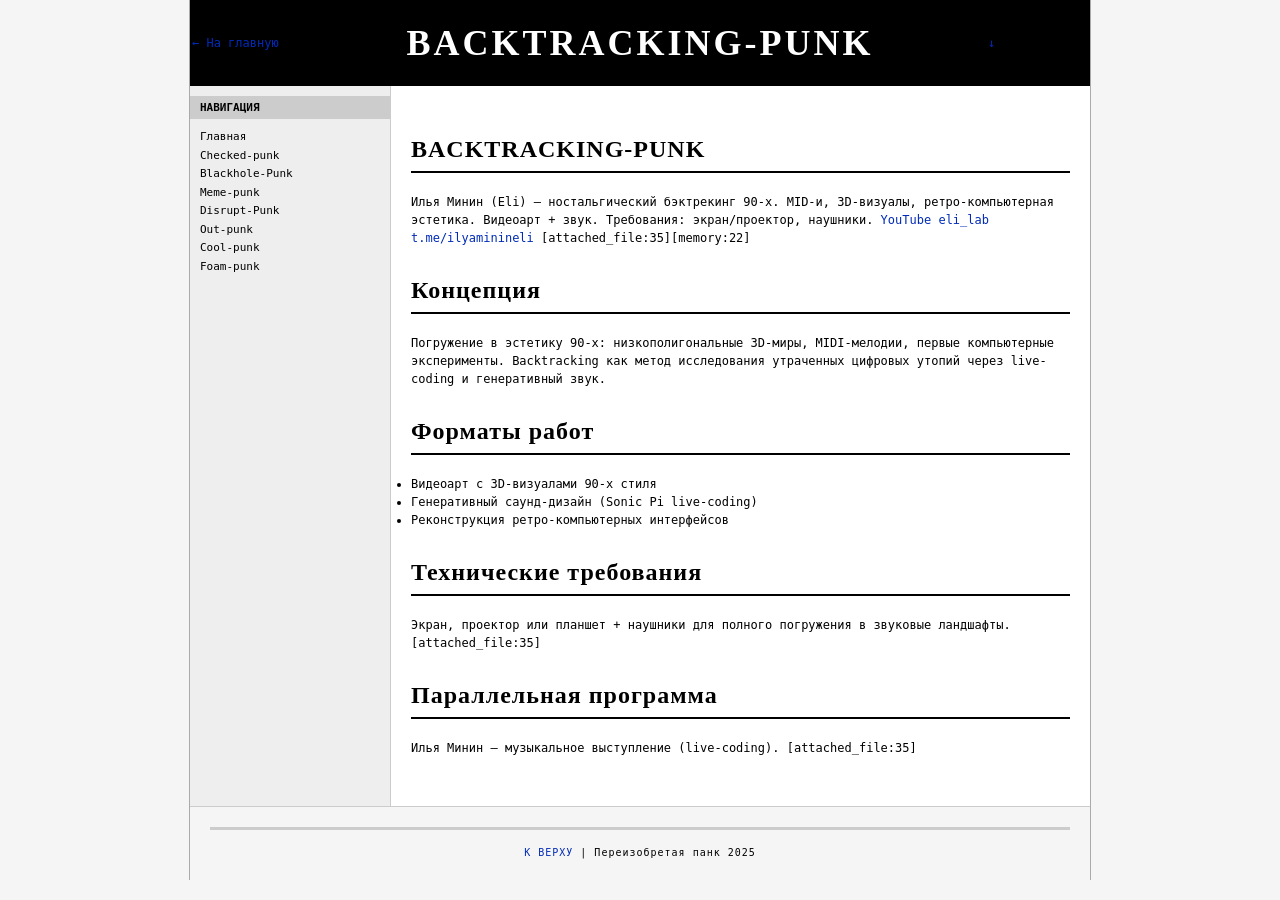
==== backtracking-punk.html @ db6ddf0a "add" ====
<!DOCTYPE html>
<html lang="ru">
<head>
<meta charset="UTF-8" />
<meta name="viewport" content="width=device-width, initial-scale=1" />
<title>Backtracking-Punk | Переизобретая панк</title>
<link rel="stylesheet" href="style.css" />
</head>
<body>
<div class="wiki-page">
  <table class="top-table">
    <tr>
      <td class="header-left"><a href="index.html">← На главную</a></td>
      <td class="header-center"><h1>BACKTRACKING-PUNK</h1></td>
      <td class="header-right"><a href="#bottom">↓</a></td>
    </tr>
  </table>

  <div class="wiki-body">
    <div class="sidebar">
      <div class="navbox">
        <h3>НАВИГАЦИЯ</h3>
        <ul>
          <li><a href="index.html">Главная</a></li>
          <li><a href="checked-punk.html">Checked-punk</a></li>
          <li><a href="blackhole-punk.html">Blackhole-Punk</a></li>
          <li><a href="meme-punk.html">Meme-punk</a></li>
          <li><a href="disrupt-punk.html">Disrupt-Punk</a></li>
          <li><a href="out-punk.html">Out-punk</a></li>
          <li><a href="cool-punk.html">Cool-punk</a></li>
          <li><a href="foam-punk.html">Foam-punk</a></li>
        </ul>
      </div>
    </div>

    <div class="main-content">
      <h2>BACKTRACKING-PUNK</h2>
      <p>Илья Минин (Eli) — ностальгический бэктрекинг 90-х. MID-и, 3D-визуалы, ретро-компьютерная эстетика. Видеоарт + звук. Требования: экран/проектор, наушники. <a href="https://www.youtube.com/@elilab">YouTube</a> <a href="https://eliasadams.github.io/eli_lab/">eli_lab</a> <a href="http://t.me/ilyaminineli">t.me/ilyaminineli</a> [attached_file:35][memory:22]</p>
      
      <h2>Концепция</h2>
      <p>Погружение в эстетику 90-х: низкополигональные 3D-миры, MIDI-мелодии, первые компьютерные эксперименты. Backtracking как метод исследования утраченных цифровых утопий через live-coding и генеративный звук.</p>

      <h2>Форматы работ</h2>
      <ul>
        <li>Видеоарт с 3D-визуалами 90-х стиля</li>
        <li>Генеративный саунд-дизайн (Sonic Pi live-coding)</li>
        <li>Реконструкция ретро-компьютерных интерфейсов</li>
      </ul>

      <h2>Технические требования</h2>
      <p>Экран, проектор или планшет + наушники для полного погружения в звуковые ландшафты. [attached_file:35]</p>

      <h2>Параллельная программа</h2>
      <p>Илья Минин — музыкальное выступление (live-coding). [attached_file:35]</p>
    </div>
  </div>

  <div id="bottom" class="footer">
    <hr />
    <p><a href="#top">К ВЕРХУ</a> | Переизобретая панк 2025</p>
  </div>
</div>
</body>
</html>
---- style.css ----
/* style.css - Web 1.0 Wiki Style */
* { margin: 0; padding: 0; }
body { 
    background: #f5f5f5 url('[data-uri]') repeat;
    color: #000; 
    font: 12px/1.5 Monaco, Consolas, "Lucida Console", monospace;
    margin: 0;
}

.wiki-page { max-width: 900px; margin: 0 auto; background: #fff; border-left: 1px solid #aaa; border-right: 1px solid #aaa; }

.top-table { width: 100%; background: #000; color: #fff; }
.header-left, .header-right { width: 100px; }
.header-center { text-align: center; padding: 20px 10px; }
h1 { font: bold 36px Georgia, serif; letter-spacing: 3px; text-transform: uppercase; margin: 0; }
.tagline { font-size: 11px; letter-spacing: 2px; margin: 10px 0 0 0; }

.wiki-body { display: flex; min-height: 80vh; }
.sidebar { width: 200px; background: #eee; border-right: 1px solid #ccc; padding: 10px 0; }
.main-content { flex: 1; padding: 20px; }

.navbox h3 { background: #ccc; font: bold 11px monospace; padding: 5px 10px; margin: 0 0 10px 0; }
.navbox ul { list-style: none; font-size: 11px; }
.navbox li { margin: 0 0 2px 10px; }
.navbox a { color: #000; text-decoration: none; }
.navbox a:hover { background: #A03435; color: #fff; }
.navbox hr { height: 2px; border: none; background: #ccc; margin: 10px 10px; }

.infobox { background: #f9f9f9; border: 1px solid #aaa; padding: 15px; margin: 0 0 30px 0; }
.infobox h2 { font: bold 18px Georgia, serif; border-bottom: 2px solid #000; padding-bottom: 5px; margin: 0 0 15px 0; }

h2 { font: bold 24px Georgia, serif; border-bottom: 2px solid #000; padding-bottom: 8px; margin: 30px 0 20px 0; letter-spacing: 1px; }
h3 { font: bold 16px Georgia, serif; margin: 25px 0 15px 0; }

.wikitable { 
    background: #fff; 
    border: 2px solid #000; 
    border-collapse: collapse; 
    margin: 15px 0; 
    font-size: 11px;
}
.wikitable th, .wikitable td { 
    border: 1px solid #000; 
    padding: 8px 12px; 
    text-align: left; 
    vertical-align: top;
}
.wikitable th { background: #ccc; font-weight: bold; text-transform: uppercase; letter-spacing: 1px; font-size: 10px; }
.punk-accent { background: #A03435 !important; color: #fff !important; }
.punk-accent a { color: #fff; }

dl { margin: 20px 0; }
dt { font-weight: bold; margin: 15px 0 5px 0; }
dd { margin: 0 0 15px 20px; }

a { color: #002bb8; text-decoration: none; }
a:visited { color: #6b16cc; }
a:hover { background: #A03435; color: #fff; padding: 1px 2px; }

.footer { clear: both; padding: 20px; text-align: center; background: #f5f5f5; border-top: 1px solid #ccc; }
.footer hr { height: 3px; background: #ccc; border: none; margin: 0 0 15px 0; }
.footer p { font-size: 10px; letter-spacing: 1px; }
.footer a:hover { background: transparent; color: #A03435; }

@media (max-width: 768px) {
    .wiki-body { flex-direction: column; }
    .sidebar { width: auto; order: 2; border-right: none; border-top: 1px solid #ccc; }
}
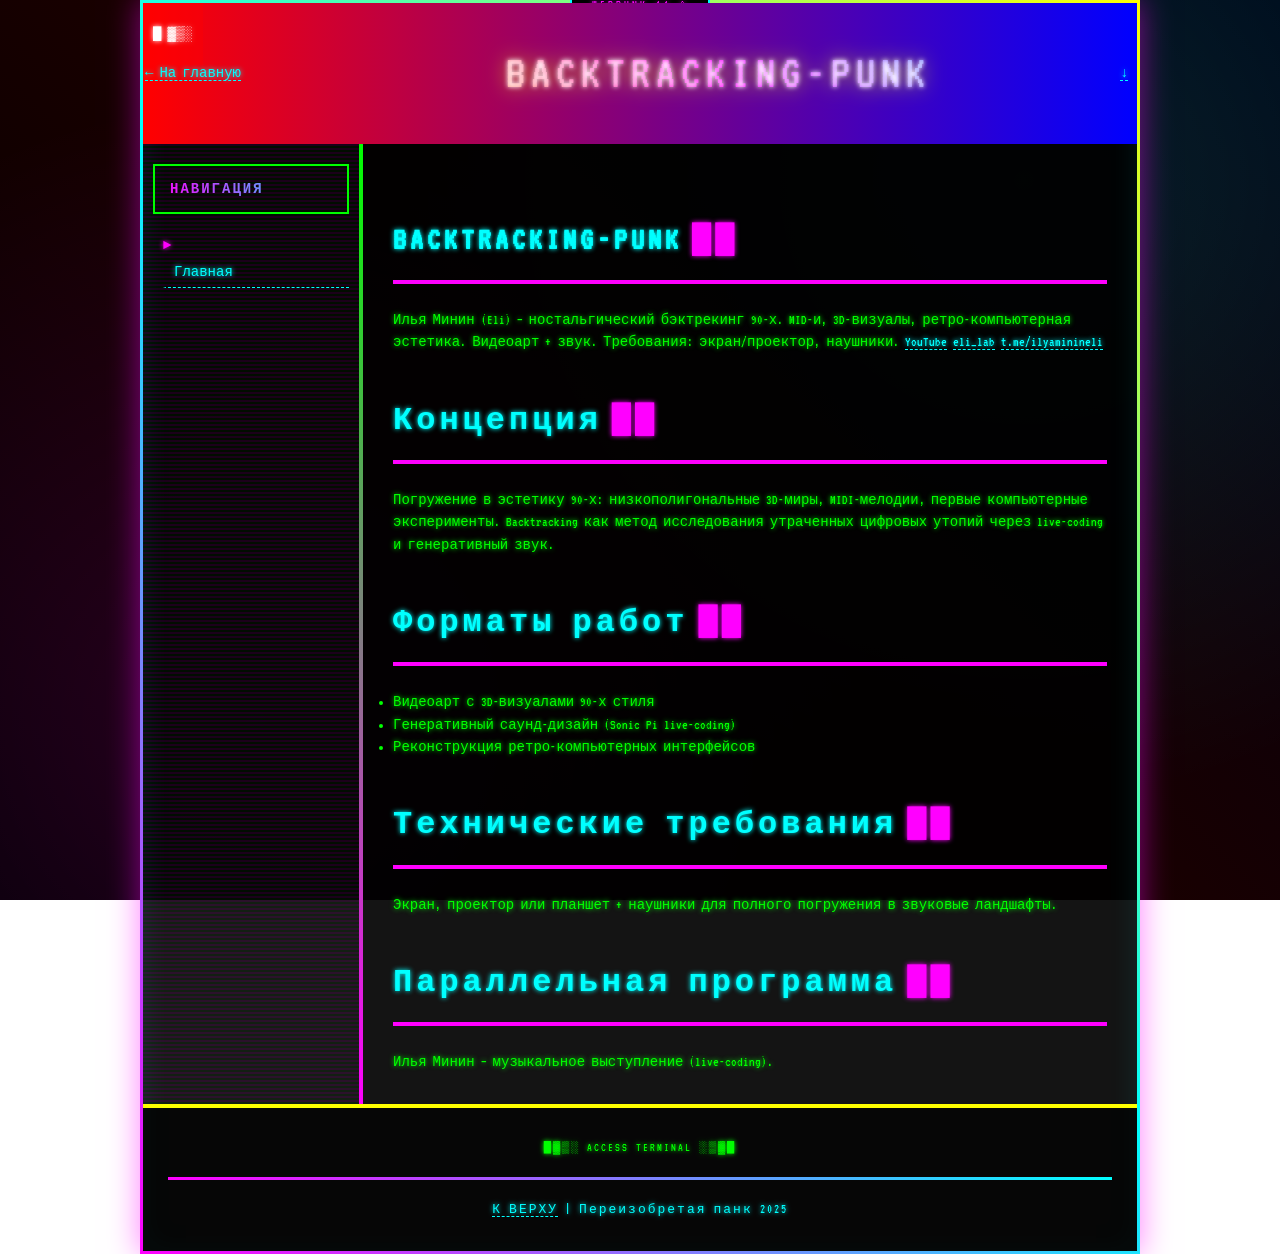
==== commit 07c81f87: "mass fix" ====
--- a/backtracking-punk.html
+++ b/backtracking-punk.html
@@ -1,64 +1,66 @@
 <!DOCTYPE html>
 <html lang="ru">
+
 <head>
-<meta charset="UTF-8" />
-<meta name="viewport" content="width=device-width, initial-scale=1" />
-<title>Backtracking-Punk | Переизобретая панк</title>
-<link rel="stylesheet" href="style.css" />
+  <meta charset="UTF-8" />
+  <meta name="viewport" content="width=device-width, initial-scale=1" />
+  <title>Backtracking-Punk | Переизобретая панк</title>
+  <link rel="stylesheet" href="style.css" />
 </head>
+
 <body>
-<div class="wiki-page">
-  <table class="top-table">
-    <tr>
-      <td class="header-left"><a href="index.html">← На главную</a></td>
-      <td class="header-center"><h1>BACKTRACKING-PUNK</h1></td>
-      <td class="header-right"><a href="#bottom">↓</a></td>
-    </tr>
-  </table>
+  <div class="wiki-page">
+    <table class="top-table">
+      <tr>
+        <td class="header-left"><a href="index.html">← На главную</a></td>
+        <td class="header-center">
+          <h1>BACKTRACKING-PUNK</h1>
+        </td>
+        <td class="header-right"><a href="#bottom">↓</a></td>
+      </tr>
+    </table>
 
-  <div class="wiki-body">
-    <div class="sidebar">
-      <div class="navbox">
-        <h3>НАВИГАЦИЯ</h3>
+    <div class="wiki-body">
+      <div class="sidebar">
+        <div class="navbox">
+          <h3>НАВИГАЦИЯ</h3>
+          <ul>
+            <li><a href="index.html">Главная</a></li>
+          </ul>
+        </div>
+      </div>
+
+      <div class="main-content">
+        <h2>BACKTRACKING-PUNK</h2>
+        <p>Илья Минин (Eli) — ностальгический бэктрекинг 90-х. MID-и, 3D-визуалы, ретро-компьютерная эстетика. Видеоарт
+          + звук. Требования: экран/проектор, наушники. <a href="https://www.youtube.com/@elilab">YouTube</a> <a
+            href="https://eliasadams.github.io/eli_lab/">eli_lab</a> <a
+            href="http://t.me/ilyaminineli">t.me/ilyaminineli</a></p>
+
+        <h2>Концепция</h2>
+        <p>Погружение в эстетику 90-х: низкополигональные 3D-миры, MIDI-мелодии, первые компьютерные эксперименты.
+          Backtracking как метод исследования утраченных цифровых утопий через live-coding и генеративный звук.</p>
+
+        <h2>Форматы работ</h2>
         <ul>
-          <li><a href="index.html">Главная</a></li>
-          <li><a href="checked-punk.html">Checked-punk</a></li>
-          <li><a href="blackhole-punk.html">Blackhole-Punk</a></li>
-          <li><a href="meme-punk.html">Meme-punk</a></li>
-          <li><a href="disrupt-punk.html">Disrupt-Punk</a></li>
-          <li><a href="out-punk.html">Out-punk</a></li>
-          <li><a href="cool-punk.html">Cool-punk</a></li>
-          <li><a href="foam-punk.html">Foam-punk</a></li>
+          <li>Видеоарт с 3D-визуалами 90-х стиля</li>
+          <li>Генеративный саунд-дизайн (Sonic Pi live-coding)</li>
+          <li>Реконструкция ретро-компьютерных интерфейсов</li>
         </ul>
+
+        <h2>Технические требования</h2>
+        <p>Экран, проектор или планшет + наушники для полного погружения в звуковые ландшафты.</p>
+
+        <h2>Параллельная программа</h2>
+        <p>Илья Минин — музыкальное выступление (live-coding).</p>
       </div>
     </div>
 
-    <div class="main-content">
-      <h2>BACKTRACKING-PUNK</h2>
-      <p>Илья Минин (Eli) — ностальгический бэктрекинг 90-х. MID-и, 3D-визуалы, ретро-компьютерная эстетика. Видеоарт + звук. Требования: экран/проектор, наушники. <a href="https://www.youtube.com/@elilab">YouTube</a> <a href="https://eliasadams.github.io/eli_lab/">eli_lab</a> <a href="http://t.me/ilyaminineli">t.me/ilyaminineli</a> [attached_file:35][memory:22]</p>
-      
-      <h2>Концепция</h2>
-      <p>Погружение в эстетику 90-х: низкополигональные 3D-миры, MIDI-мелодии, первые компьютерные эксперименты. Backtracking как метод исследования утраченных цифровых утопий через live-coding и генеративный звук.</p>
-
-      <h2>Форматы работ</h2>
-      <ul>
-        <li>Видеоарт с 3D-визуалами 90-х стиля</li>
-        <li>Генеративный саунд-дизайн (Sonic Pi live-coding)</li>
-        <li>Реконструкция ретро-компьютерных интерфейсов</li>
-      </ul>
-
-      <h2>Технические требования</h2>
-      <p>Экран, проектор или планшет + наушники для полного погружения в звуковые ландшафты. [attached_file:35]</p>
-
-      <h2>Параллельная программа</h2>
-      <p>Илья Минин — музыкальное выступление (live-coding). [attached_file:35]</p>
+    <div id="bottom" class="footer">
+      <hr />
+      <p><a href="#top">К ВЕРХУ</a> | Переизобретая панк 2025</p>
     </div>
   </div>
+</body>
 
-  <div id="bottom" class="footer">
-    <hr />
-    <p><a href="#top">К ВЕРХУ</a> | Переизобретая панк 2025</p>
-  </div>
-</div>
-</body>
-</html>
+</html>
--- a/style.css
+++ b/style.css
@@ -1,68 +1,466 @@
-/* style.css - Web 1.0 Wiki Style */
-* { margin: 0; padding: 0; }
-body { 
-    background: #f5f5f5 url('[data-uri]') repeat;
-    color: #000; 
-    font: 12px/1.5 Monaco, Consolas, "Lucida Console", monospace;
+@import url('https://fonts.googleapis.com/css2?family=VT323&display=swap');
+
+* {
     margin: 0;
-}
-
-.wiki-page { max-width: 900px; margin: 0 auto; background: #fff; border-left: 1px solid #aaa; border-right: 1px solid #aaa; }
-
-.top-table { width: 100%; background: #000; color: #fff; }
-.header-left, .header-right { width: 100px; }
-.header-center { text-align: center; padding: 20px 10px; }
-h1 { font: bold 36px Georgia, serif; letter-spacing: 3px; text-transform: uppercase; margin: 0; }
-.tagline { font-size: 11px; letter-spacing: 2px; margin: 10px 0 0 0; }
-
-.wiki-body { display: flex; min-height: 80vh; }
-.sidebar { width: 200px; background: #eee; border-right: 1px solid #ccc; padding: 10px 0; }
-.main-content { flex: 1; padding: 20px; }
-
-.navbox h3 { background: #ccc; font: bold 11px monospace; padding: 5px 10px; margin: 0 0 10px 0; }
-.navbox ul { list-style: none; font-size: 11px; }
-.navbox li { margin: 0 0 2px 10px; }
-.navbox a { color: #000; text-decoration: none; }
-.navbox a:hover { background: #A03435; color: #fff; }
-.navbox hr { height: 2px; border: none; background: #ccc; margin: 10px 10px; }
-
-.infobox { background: #f9f9f9; border: 1px solid #aaa; padding: 15px; margin: 0 0 30px 0; }
-.infobox h2 { font: bold 18px Georgia, serif; border-bottom: 2px solid #000; padding-bottom: 5px; margin: 0 0 15px 0; }
-
-h2 { font: bold 24px Georgia, serif; border-bottom: 2px solid #000; padding-bottom: 8px; margin: 30px 0 20px 0; letter-spacing: 1px; }
-h3 { font: bold 16px Georgia, serif; margin: 25px 0 15px 0; }
-
-.wikitable { 
-    background: #fff; 
-    border: 2px solid #000; 
-    border-collapse: collapse; 
-    margin: 15px 0; 
-    font-size: 11px;
-}
-.wikitable th, .wikitable td { 
-    border: 1px solid #000; 
-    padding: 8px 12px; 
-    text-align: left; 
-    vertical-align: top;
-}
-.wikitable th { background: #ccc; font-weight: bold; text-transform: uppercase; letter-spacing: 1px; font-size: 10px; }
-.punk-accent { background: #A03435 !important; color: #fff !important; }
-.punk-accent a { color: #fff; }
-
-dl { margin: 20px 0; }
-dt { font-weight: bold; margin: 15px 0 5px 0; }
-dd { margin: 0 0 15px 20px; }
-
-a { color: #002bb8; text-decoration: none; }
-a:visited { color: #6b16cc; }
-a:hover { background: #A03435; color: #fff; padding: 1px 2px; }
-
-.footer { clear: both; padding: 20px; text-align: center; background: #f5f5f5; border-top: 1px solid #ccc; }
-.footer hr { height: 3px; background: #ccc; border: none; margin: 0 0 15px 0; }
-.footer p { font-size: 10px; letter-spacing: 1px; }
-.footer a:hover { background: transparent; color: #A03435; }
+    padding: 0;
+    box-sizing: border-box;
+}
+
+body {
+    background:
+        radial-gradient(circle at 20% 80%, #ff00ff20 0%, transparent 50%),
+        radial-gradient(circle at 80% 20%, #00ffff20 0%, transparent 50%),
+        linear-gradient(45deg, #000000 0%, #1a0000 50%, #000011 100%);
+    background-attachment: fixed;
+    color: #00ff00;
+    font: 14px/1.6 'VT323', monospace;
+    margin: 0;
+    overflow-x: hidden;
+    text-shadow: 0 0 5px currentColor;
+}
+
+.wiki-page {
+    max-width: 1000px;
+    margin: 0 auto;
+    background: rgba(0, 0, 0, 0.92);
+    border: 3px solid #ff00ff;
+    border-image: linear-gradient(45deg, #ff00ff, #00ffff, #ffff00) 1;
+    box-shadow:
+        0 0 30px #ff00ff80,
+        inset 0 0 30px rgba(0, 255, 255, 0.1);
+    position: relative;
+}
+
+.wiki-page::before {
+    content: 'WEBPUNK 11.0';
+    position: absolute;
+    top: -15px;
+    left: 50%;
+    transform: translateX(-50%);
+    background: #000;
+    color: #ff00ff;
+    padding: 5px 20px;
+    font-size: 12px;
+    border: 2px solid #00ffff;
+    text-transform: uppercase;
+    letter-spacing: 3px;
+}
+
+.top-table {
+    width: 100%;
+    background: linear-gradient(90deg, #ff0000, #0000ff, #00ff00);
+    background-size: 200% 100%;
+    animation: glitch 3s infinite;
+    color: #ffffff;
+    position: relative;
+    overflow: hidden;
+}
+
+@keyframes glitch {
+
+    0%,
+    100% {
+        background-position: 0% 50%;
+    }
+
+    50% {
+        background-position: 100% 50%;
+    }
+}
+
+.header-left::after {
+    content: '█ ▓▒░';
+    position: absolute;
+    top: 0;
+    left: 0;
+    background: rgba(255, 0, 0, 0.3);
+    padding: 20px 10px;
+    animation: scanline 2s infinite;
+}
+
+@keyframes scanline {
+
+    0%,
+    100% {
+        opacity: 1
+    }
+
+    50% {
+        opacity: 0.3
+    }
+}
+
+.header-center {
+    text-align: center;
+    padding: 30px 10px;
+    position: relative;
+}
+
+h1 {
+    font-size: 48px;
+    font-weight: 400;
+    letter-spacing: 6px;
+    text-transform: uppercase;
+    margin: 0;
+    background: linear-gradient(45deg, #ffff00, #ff00ff, #00ffff);
+    -webkit-background-clip: text;
+    -webkit-text-fill-color: transparent;
+    background-clip: text;
+    filter: drop-shadow(0 0 10px #ffff0080);
+    animation: pulse 2s infinite;
+}
+
+@keyframes pulse {
+
+    0%,
+    100% {
+        transform: scale(1);
+    }
+
+    50% {
+        transform: scale(1.02);
+    }
+}
+
+.tagline {
+    font-size: 16px;
+    letter-spacing: 4px;
+    margin: 15px 0 0 0;
+    color: #ffff00;
+    text-shadow: 0 0 10px #ffff0080;
+    animation: flicker 1.5s infinite;
+}
+
+@keyframes flicker {
+
+    0%,
+    100% {
+        opacity: 1;
+    }
+
+    50% {
+        opacity: 0.7;
+    }
+}
+
+.wiki-body {
+    display: flex;
+    min-height: 80vh;
+}
+
+.sidebar {
+    width: 220px;
+    background: repeating-linear-gradient(0deg,
+            rgba(0, 255, 0, 0.05) 0px,
+            rgba(0, 255, 0, 0.05) 2px,
+            rgba(255, 0, 255, 0.1) 2px,
+            rgba(255, 0, 255, 0.1) 4px);
+    border-right: 4px solid transparent;
+    background-clip: padding-box;
+    border-image: linear-gradient(#00ff00, #ff00ff) 1;
+    padding: 20px 10px;
+    position: sticky;
+    top: 0;
+}
+
+.main-content {
+    flex: 1;
+    padding: 30px;
+}
+
+.navbox h3 {
+    background: linear-gradient(90deg, #ff00ff, #00ffff);
+    -webkit-background-clip: text;
+    -webkit-text-fill-color: transparent;
+    font-size: 14px;
+    padding: 12px 15px;
+    margin: 0 0 20px 0;
+    text-transform: uppercase;
+    letter-spacing: 2px;
+    border: 2px solid #00ff00;
+    text-shadow: none;
+}
+
+.navbox ul {
+    list-style: none;
+}
+
+.navbox li {
+    margin: 0 0 8px 0;
+    position: relative;
+    padding-left: 10px;
+}
+
+.navbox li::before {
+    content: '►';
+    color: #ff00ff;
+    margin-right: 5px;
+}
+
+.navbox a {
+    color: #00ffff;
+    text-decoration: none;
+    padding: 4px 8px;
+    display: block;
+    border-left: 3px solid transparent;
+    transition: all 0.2s;
+}
+
+.navbox a:hover {
+    background: linear-gradient(45deg, #ff0000, #ffff00);
+    color: #000;
+    border-left-color: #ffff00;
+    text-shadow: none;
+    transform: translateX(5px);
+}
+
+.navbox hr {
+    height: 2px;
+    border: none;
+    background: linear-gradient(90deg, transparent, #00ff00, #ff00ff, transparent);
+    margin: 20px 0;
+}
+
+.infobox {
+    background: rgba(0, 255, 0, 0.08);
+    border: 2px solid #00ff00;
+    box-shadow: 0 0 20px rgba(0, 255, 0, 0.3);
+    padding: 25px;
+    margin: 0 0 40px 0;
+    position: relative;
+    overflow: hidden;
+}
+
+.infobox::before {
+    content: '';
+    position: absolute;
+    top: 0;
+    left: -100%;
+    width: 100%;
+    height: 100%;
+    background: linear-gradient(90deg, transparent, rgba(0, 255, 0, 0.2), transparent);
+    animation: shine 3s infinite;
+}
+
+@keyframes shine {
+    0% {
+        left: -100%
+    }
+
+    100% {
+        left: 100%
+    }
+}
+
+.infobox h2 {
+    font-size: 24px;
+    color: #ffff00;
+    border-bottom: 3px solid #ff00ff;
+    padding-bottom: 10px;
+    margin: 0 0 20px 0;
+    letter-spacing: 3px;
+    text-shadow: 0 0 10px #ffff0080;
+}
+
+h2 {
+    font-size: 32px;
+    color: #00ffff;
+    border-bottom: 4px solid #ff00ff;
+    padding-bottom: 15px;
+    margin: 40px 0 25px 0;
+    letter-spacing: 4px;
+    position: relative;
+}
+
+h2::after {
+    content: '██';
+    color: #ff00ff;
+    margin-left: 10px;
+}
+
+.wikitable {
+    background: rgba(255, 255, 255, 0.05);
+    border: 3px solid #00ffff;
+    border-collapse: collapse;
+    margin: 25px 0;
+    font-size: 13px;
+    box-shadow: 0 0 20px rgba(0, 255, 255, 0.2);
+}
+
+.wikitable th,
+.wikitable td {
+    border: 2px solid #ff00ff;
+    padding: 15px 18px;
+    text-align: left;
+}
+
+.wikitable th {
+    background: linear-gradient(90deg, #ff00ff, #0000ff);
+    color: #00ff00;
+    font-weight: 400;
+    text-transform: uppercase;
+    letter-spacing: 2px;
+}
+
+.punk-accent {
+    background: linear-gradient(45deg, #ff0000, #ffff00) !important;
+    color: #000 !important;
+    animation: glitch-row 1s infinite;
+}
+
+@keyframes glitch-row {
+
+    0%,
+    100% {
+        transform: translateX(0);
+    }
+
+    20% {
+        transform: translateX(-2px);
+    }
+
+    40% {
+        transform: translateX(2px);
+    }
+
+    60% {
+        transform: translateX(-1px);
+    }
+}
+
+/* Replace the .punk-accent a rule with mouse-tracking glow effect */
+.punk-accent {
+    background: linear-gradient(45deg, #ff0000, #ffff00) !important;
+    color: #000 !important;
+    animation: glitch-row 1s infinite;
+    position: relative;
+    overflow: hidden;
+}
+
+.punk-accent a {
+    color: #ff00ff !important;
+    position: relative;
+    z-index: 2;
+}
+
+.punk-accent::before {
+    content: '';
+    position: absolute;
+    top: 0;
+    left: -100%;
+    width: 100%;
+    height: 100%;
+    background: linear-gradient(90deg,
+            transparent,
+            rgba(255, 255, 0, 0.8),
+            rgba(255, 0, 255, 0.6),
+            transparent);
+    transition: left 0.5s ease;
+    z-index: 1;
+}
+
+.punk-accent:hover::before {
+    left: 100%;
+}
+
+.punk-accent a:hover {
+    text-shadow:
+        0 0 15px #ff00ff,
+        0 0 25px #ffff00;
+    transform: scale(1.1);
+    transition: all 0.3s ease;
+}
+
+
+dl {
+    margin: 30px 0;
+}
+
+dt {
+    font-size: 18px;
+    color: #ffff00;
+    margin: 20px 0 8px 0;
+}
+
+dd {
+    margin: 0 0 20px 30px;
+}
+
+a {
+    color: #00ffff;
+    text-decoration: none;
+    border-bottom: 1px dashed currentColor;
+    transition: all 0.3s;
+}
+
+a:visited {
+    color: #ff00ff;
+}
+
+a:hover {
+    color: #ffff00;
+    background: rgba(255, 0, 255, 0.2);
+    text-shadow: 0 0 10px #ffff0080;
+    transform: scale(1.05);
+}
+
+.footer {
+    padding: 30px 25px;
+    text-align: center;
+    background: rgba(0, 0, 0, 0.7);
+    border-top: 4px solid #ffff00;
+    position: relative;
+}
+
+.footer::before {
+    content: '█▓▒░ ACCESS TERMINAL ░▒▓█';
+    display: block;
+    color: #00ff00;
+    font-size: 12px;
+    margin-bottom: 15px;
+    letter-spacing: 2px;
+}
+
+.footer hr {
+    height: 3px;
+    background: linear-gradient(90deg, #ff00ff, #00ffff);
+    border: none;
+    margin: 20px 0;
+}
+
+.footer p {
+    font-size: 13px;
+    letter-spacing: 2px;
+    color: #00ffff;
+}
 
 @media (max-width: 768px) {
-    .wiki-body { flex-direction: column; }
-    .sidebar { width: auto; order: 2; border-right: none; border-top: 1px solid #ccc; }
-}
+    .wiki-body {
+        flex-direction: column;
+    }
+
+    .sidebar {
+        width: 100%;
+        position: relative !important;
+        top: auto !important;
+        z-index: auto !important;
+        border-right: none;
+        border-bottom: 3px solid #ff00ff;
+        background: repeating-linear-gradient(0deg,
+                rgba(0, 255, 0, 0.05) 0px,
+                rgba(0, 255, 0, 0.05) 2px,
+                rgba(255, 0, 255, 0.1) 2px,
+                rgba(255, 0, 255, 0.1) 4px);
+        padding: 20px 10px;
+        box-shadow: none;
+    }
+
+    .main-content {
+        padding: 15px 20px;
+    }
+
+    h1 {
+        font-size: 36px;
+        letter-spacing: 3px;
+    }
+}
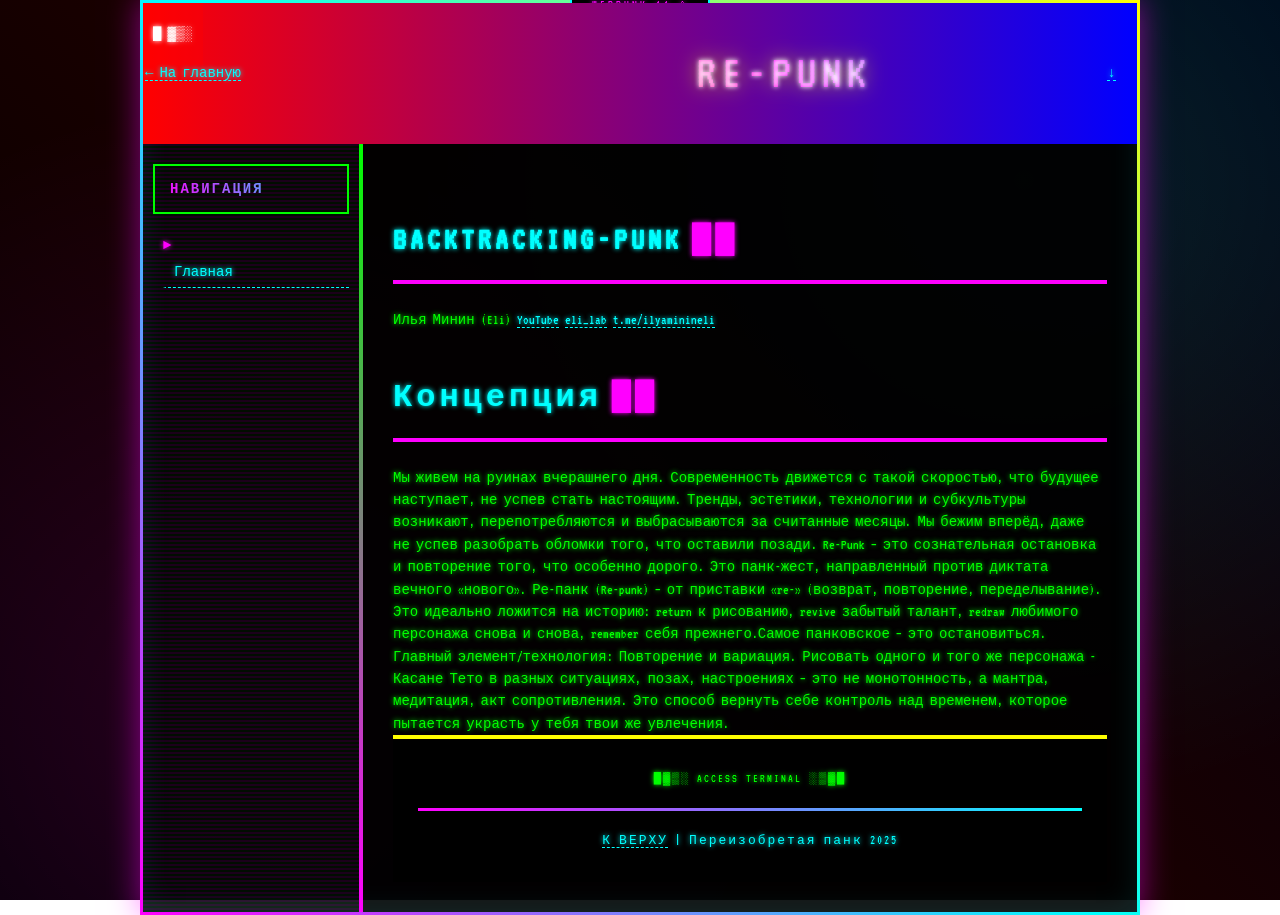
==== commit 93e4e6d7: "Update backtracking-punk.html" ====
--- a/backtracking-punk.html
+++ b/backtracking-punk.html
@@ -4,7 +4,7 @@
 <head>
   <meta charset="UTF-8" />
   <meta name="viewport" content="width=device-width, initial-scale=1" />
-  <title>Backtracking-Punk | Переизобретая панк</title>
+  <title>Re-Punk | Переизобретая панк</title>
   <link rel="stylesheet" href="style.css" />
 </head>
 
@@ -14,7 +14,7 @@
       <tr>
         <td class="header-left"><a href="index.html">← На главную</a></td>
         <td class="header-center">
-          <h1>BACKTRACKING-PUNK</h1>
+          <h1>RE-PUNK</h1>
         </td>
         <td class="header-right"><a href="#bottom">↓</a></td>
       </tr>
@@ -32,16 +32,17 @@
 
       <div class="main-content">
         <h2>BACKTRACKING-PUNK</h2>
-        <p>Илья Минин (Eli) — ностальгический бэктрекинг 90-х. MID-и, 3D-визуалы, ретро-компьютерная эстетика. Видеоарт
-          + звук. Требования: экран/проектор, наушники. <a href="https://www.youtube.com/@elilab">YouTube</a> <a
+        <p>Илья Минин (Eli) <a href="https://www.youtube.com/@elilab">YouTube</a> <a
             href="https://eliasadams.github.io/eli_lab/">eli_lab</a> <a
             href="http://t.me/ilyaminineli">t.me/ilyaminineli</a></p>
 
         <h2>Концепция</h2>
-        <p>Погружение в эстетику 90-х: низкополигональные 3D-миры, MIDI-мелодии, первые компьютерные эксперименты.
-          Backtracking как метод исследования утраченных цифровых утопий через live-coding и генеративный звук.</p>
+        <p>Мы живем на руинах вчерашнего дня. Современность движется с такой скоростью, что будущее наступает, не успев стать настоящим. Тренды, эстетики, технологии и субкультуры возникают, перепотребляются и выбрасываются за считанные месяцы. Мы бежим вперёд, даже не успев разобрать обломки того, что оставили позади.
+Re-Punk — это сознательная остановка и повторение того, что особенно дорого. Это панк-жест, направленный против диктата вечного «нового». Ре-панк (Re-punk) — от приставки «re-» (возврат, повторение, переделывание). Это идеально ложится на историю: return к рисованию, revive забытый талант, redraw любимого персонажа снова и снова, remember себя прежнего.Самое панковское — это остановиться. 
+Главный элемент/технология: Повторение и вариация. Рисовать одного и того же персонажа - Касане Тето в разных ситуациях, позах, настроениях — это не монотонность, а мантра, медитация, акт сопротивления. Это способ вернуть себе контроль над временем, которое пытается украсть у тебя твои же увлечения.
+</p>
 
-        <h2>Форматы работ</h2>
+      <!--  <h2>Форматы работ</h2>
         <ul>
           <li>Видеоарт с 3D-визуалами 90-х стиля</li>
           <li>Генеративный саунд-дизайн (Sonic Pi live-coding)</li>
@@ -54,7 +55,7 @@
         <h2>Параллельная программа</h2>
         <p>Илья Минин — музыкальное выступление (live-coding).</p>
       </div>
-    </div>
+    </div> -->
 
     <div id="bottom" class="footer">
       <hr />
@@ -63,4 +64,4 @@
   </div>
 </body>
 
-</html>+</html>
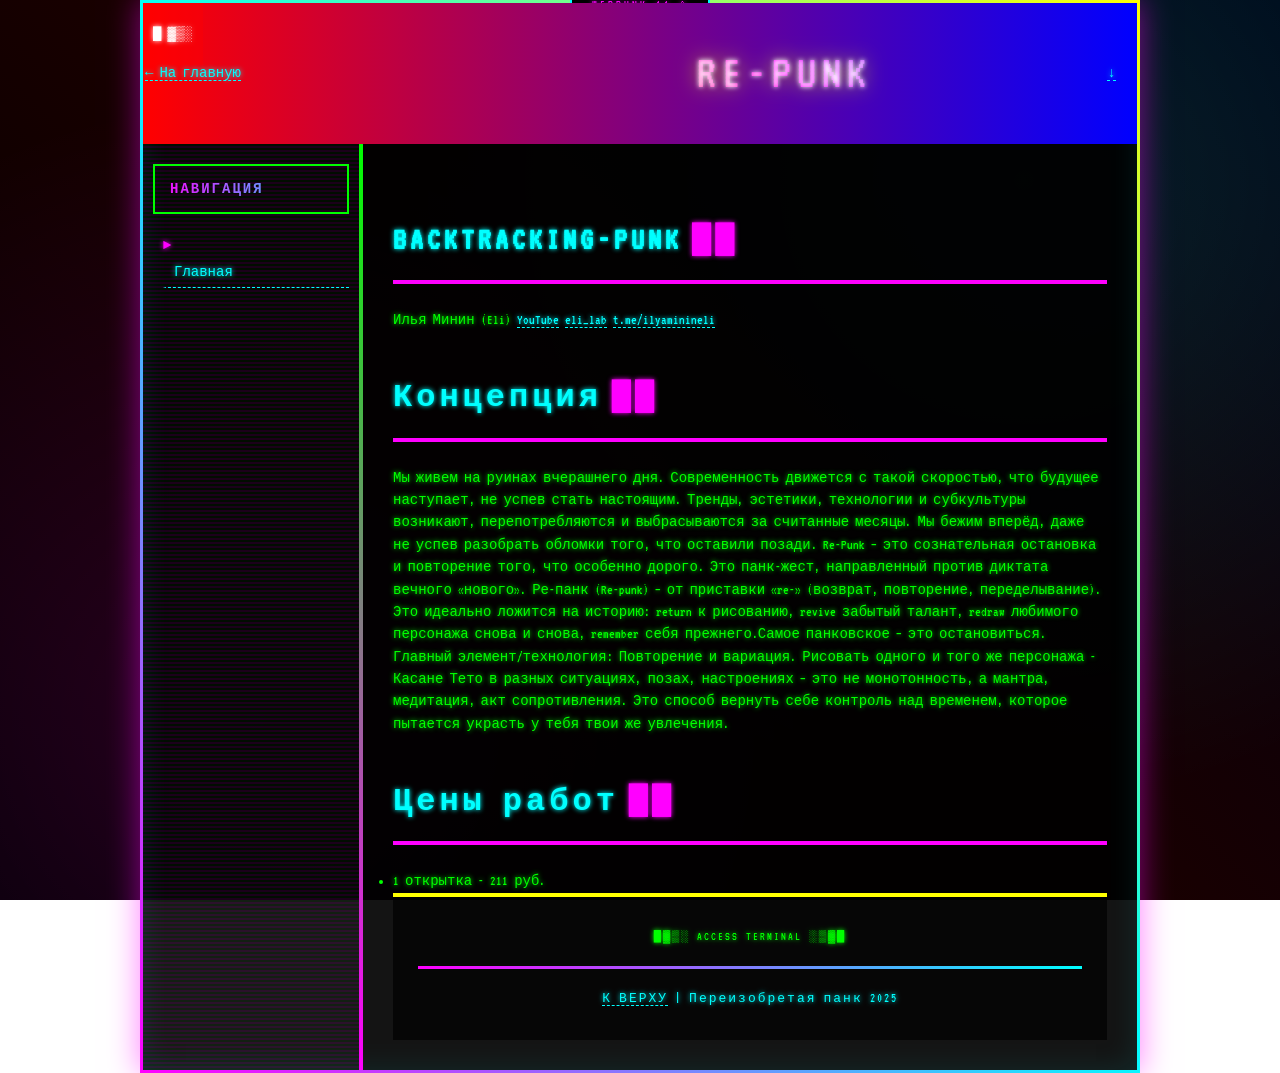
==== commit e458b9d4: "Update backtracking-punk.html" ====
--- a/backtracking-punk.html
+++ b/backtracking-punk.html
@@ -42,14 +42,12 @@
 Главный элемент/технология: Повторение и вариация. Рисовать одного и того же персонажа - Касане Тето в разных ситуациях, позах, настроениях — это не монотонность, а мантра, медитация, акт сопротивления. Это способ вернуть себе контроль над временем, которое пытается украсть у тебя твои же увлечения.
 </p>
 
-      <!--  <h2>Форматы работ</h2>
+      <h2>Цены работ</h2>
         <ul>
-          <li>Видеоарт с 3D-визуалами 90-х стиля</li>
-          <li>Генеративный саунд-дизайн (Sonic Pi live-coding)</li>
-          <li>Реконструкция ретро-компьютерных интерфейсов</li>
+          <li>1 открытка - 211 руб.</li>
         </ul>
 
-        <h2>Технические требования</h2>
+        <!-- <h2>Технические требования</h2>
         <p>Экран, проектор или планшет + наушники для полного погружения в звуковые ландшафты.</p>
 
         <h2>Параллельная программа</h2>
